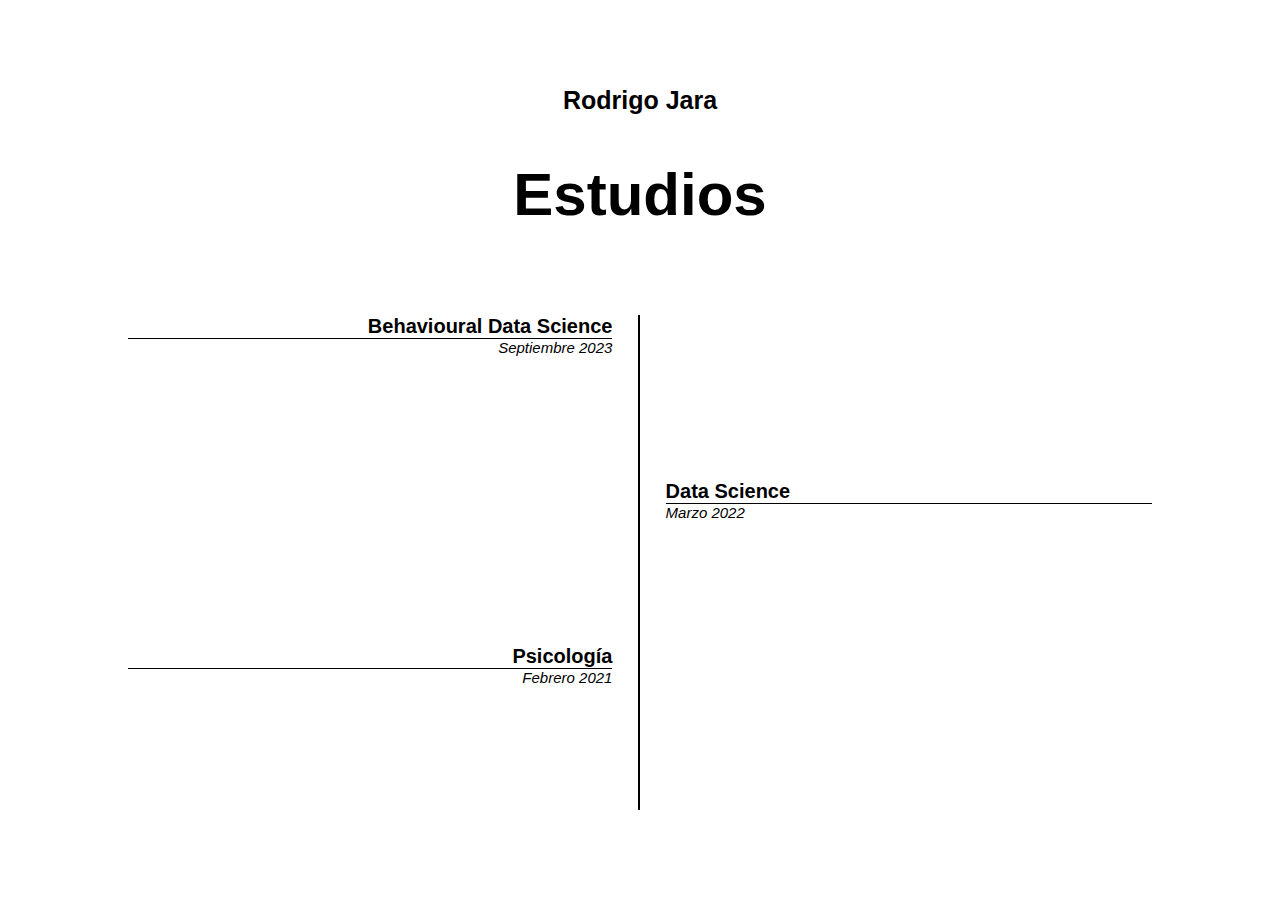
==== estudios.html @ 1901d7e6 "Add files via upload" ====
<!DOCTYPE html>
<html lang="es">
<head>
    <meta charset="UTF-8">
    <meta http-equiv="X-UA-Compatible" content="IE=edge">
    <meta name="viewport" content="width=device-width, initial-scale=1.0">
    <link rel="stylesheet" href="./estudio_mobile.css" media="screen and (min-width: 420px)">
    <link rel="stylesheet" href="./estudios_tablet.css" media="screen and (min-width: 768px)">
    <title>Estudios - Rodrigo Jara </title>
</head>
<body>
    <header>
        <h3><a href="./index.html">Rodrigo Jara</a></h3>
        <h1>Estudios</h1>
    </header>

    <div class="project_box">
        <div class="box">
            <h2>Behavioural Data Science</h2>
            <p class="date">Septiembre 2023</p>
            <!--<p class="description">Lorem ipsum dolor sit amet consectetur adipisicing elit.</p>-->
        </div>

        <div class="box2"></div>
        
        <div class="box"></div>

        <div class="box1">
            <h2>Data Science</h2>
            <p class="date">Marzo 2022</p>
            <!--<p class="description">Lorem ipsum dolor sit amet consectetur adipisicing elit.</p>-->
        </div>

        <div class="box">
            <h2>Psicología</h2>
            <p class="date">Febrero 2021</p>
            <!--<p class="description">Lorem ipsum dolor sit amet consectetur adipisicing elit.</p>-->
        </div>

        <div class="box2"></div>
    </div>
</body>
</html>
---- estudio_mobile.css ----
* {
    padding: 0;
    margin: 0;
    box-sizing: border-box;
}

html {
    font-size: 62.5%;
}

body {
    width: 80vw;
    margin: auto;
}

header {
    height: 35vh;
    display: flex;
    justify-content: center;
    align-items: center;
    flex-direction: column;
}

h1 {
    font-family: 'Noto Sans JP', sans-serif;
    font-size: 6rem;
}

h3 {
    font-family: 'Noto Sans JP', sans-serif;
    font-size: 2.5rem;
    margin-bottom: 5vh;
    text-align: left;
}

a {
    text-decoration: none;
    color: #000;
}

.project_box {
    height: 55vh;
    display: grid;
    grid-template: 1fr 1fr 1fr / 1fr 1fr;
}

.box {
   text-align: right;
   padding-right: 2vw;
   border-right: 2px solid black;
}

.box1 {
    padding-left: 2vw;
}

h2 {
    font-family: 'Noto Sans JP', sans-serif;
    font-size: 2rem;
    border-bottom: 1px solid black;
}

.date {
    font-family: 'Open Sans', sans-serif;
    font-style: italic;
    font-size: 1.5rem;
}

.description {
    font-family: 'Open Sans', sans-serif;
    font-size: 1.5rem;
}
---- estudios_tablet.css ----
* {
    padding: 0;
    margin: 0;
    box-sizing: border-box;
}

html {
    font-size: 62.5%;
}

body {
    width: 80vw;
    margin: auto;
}

header {
    height: 35vh;
    display: flex;
    justify-content: center;
    align-items: center;
    flex-direction: column;
}

h1 {
    font-family: 'Noto Sans JP', sans-serif;
    font-size: 6rem;
}

h3 {
    font-family: 'Noto Sans JP', sans-serif;
    font-size: 2.5rem;
    margin-bottom: 5vh;
    text-align: left;
}

a {
    text-decoration: none;
    color: #000;
}

.project_box {
    height: 55vh;
    display: grid;
    grid-template: 1fr 1fr 1fr / 1fr 1fr;
}

.box {
   text-align: right;
   padding-right: 2vw;
   border-right: 2px solid black;
}

.box1 {
    padding-left: 2vw;
}

h2 {
    font-family: 'Noto Sans JP', sans-serif;
    font-size: 2rem;
    border-bottom: 1px solid black;
}

.date {
    font-family: 'Open Sans', sans-serif;
    font-style: italic;
    font-size: 1.5rem;
}

.description {
    font-family: 'Open Sans', sans-serif;
    font-size: 1.5rem;
}
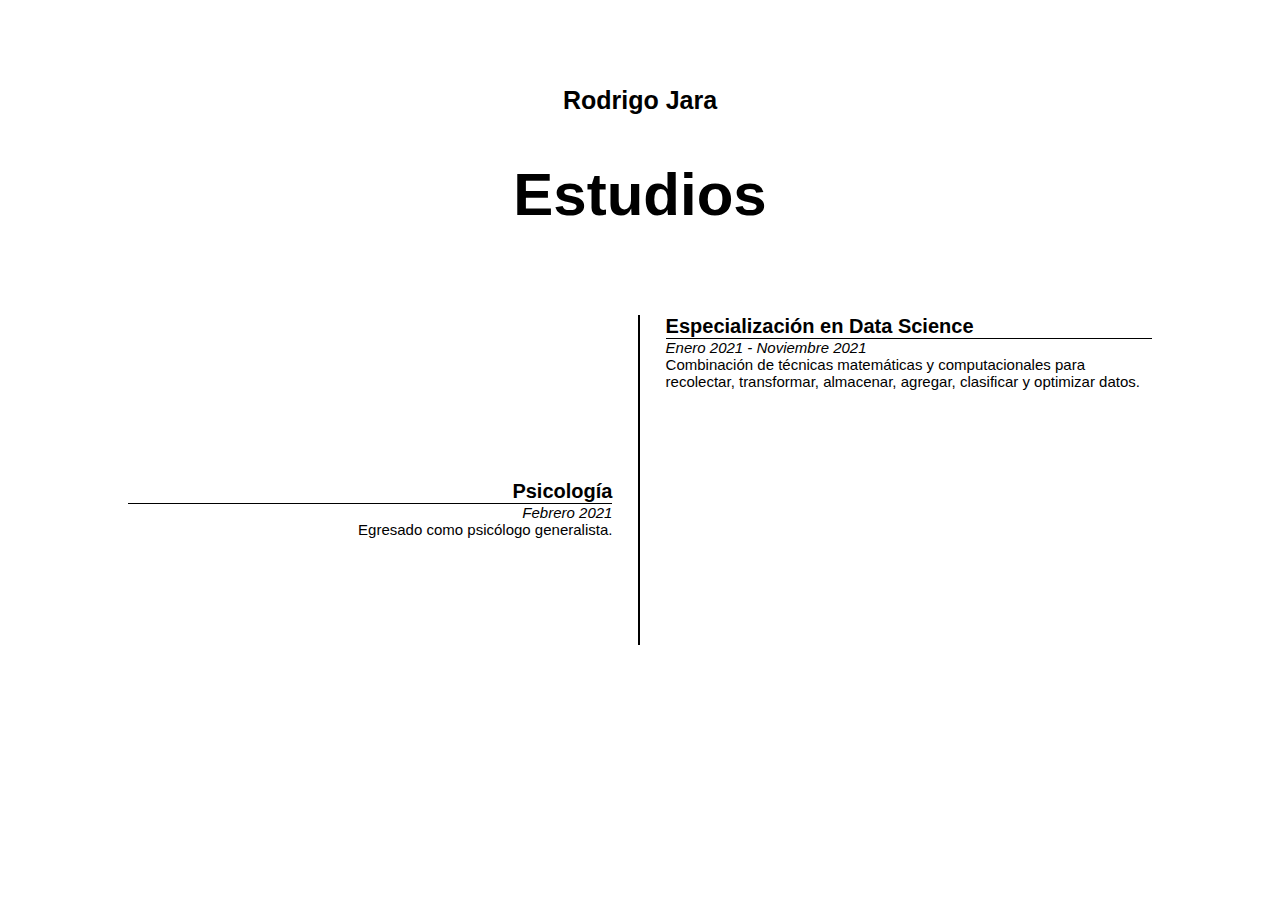
==== commit a55068da: "Cambios página web." ====
--- a/estudios.html
+++ b/estudios.html
@@ -15,26 +15,26 @@
     </header>
 
     <div class="project_box">
-        <div class="box">
+        <!--<div class="box">
             <h2>Behavioural Data Science</h2>
             <p class="date">Septiembre 2023</p>
-            <!--<p class="description">Lorem ipsum dolor sit amet consectetur adipisicing elit.</p>-->
+            <p class="description">Lorem ipsum dolor sit amet consectetur adipisicing elit.</p>
         </div>
 
-        <div class="box2"></div>
+        <div class="box2"></div>-->
         
         <div class="box"></div>
 
         <div class="box1">
-            <h2>Data Science</h2>
-            <p class="date">Marzo 2022</p>
-            <!--<p class="description">Lorem ipsum dolor sit amet consectetur adipisicing elit.</p>-->
+            <h2>Especialización en Data Science</h2>
+            <p class="date">Enero 2021 - Noviembre 2021</p>
+            <p class="description">Combinación de técnicas matemáticas y computacionales para recolectar, transformar, almacenar, agregar, clasificar y optimizar datos.</p>
         </div>
 
         <div class="box">
             <h2>Psicología</h2>
             <p class="date">Febrero 2021</p>
-            <!--<p class="description">Lorem ipsum dolor sit amet consectetur adipisicing elit.</p>-->
+            <p class="description">Egresado como psicólogo generalista.</p>
         </div>
 
         <div class="box2"></div>
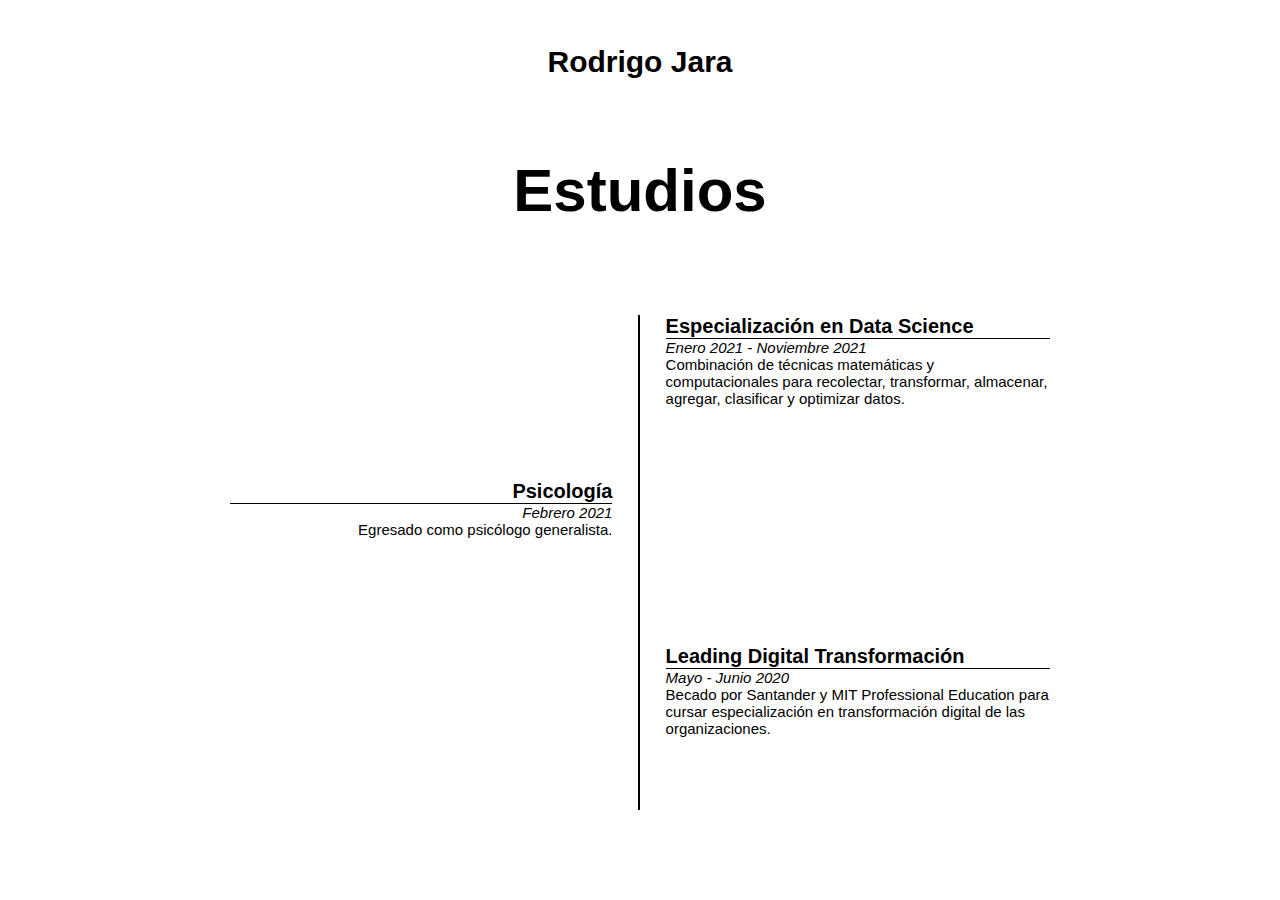
==== commit b8b484db: "Actualización y arreglo de detalles web personal." ====
--- a/estudios.html
+++ b/estudios.html
@@ -4,8 +4,9 @@
     <meta charset="UTF-8">
     <meta http-equiv="X-UA-Compatible" content="IE=edge">
     <meta name="viewport" content="width=device-width, initial-scale=1.0">
-    <link rel="stylesheet" href="./estudio_mobile.css" media="screen and (min-width: 420px)">
+    <link rel="stylesheet" href="./estudio_mobile.css" media="screen and (min-width: 360px)">
     <link rel="stylesheet" href="./estudios_tablet.css" media="screen and (min-width: 768px)">
+    <link rel="stylesheet" href="./estudios_desktop.css" media="screen and (min-width: 1024px)">
     <title>Estudios - Rodrigo Jara </title>
 </head>
 <body>
@@ -38,6 +39,18 @@
         </div>
 
         <div class="box2"></div>
+
+        <div class="box"></div>
+
+        <div class="box1">
+            <h2>Leading Digital Transformación</h2>
+            <p class="date">Mayo - Junio 2020 </p>
+            <p class="description">Becado por Santander y MIT Professional Education para cursar especialización en transformación digital de las organizaciones.</p>
+        </div>
     </div>
+
+    <footer>
+        
+    </footer>
 </body>
 </html>--- a/estudio_mobile.css
+++ b/estudio_mobile.css
@@ -39,7 +39,7 @@
 }
 
 .project_box {
-    height: 55vh;
+    margin-bottom: 10vh;
     display: grid;
     grid-template: 1fr 1fr 1fr / 1fr 1fr;
 }
@@ -69,4 +69,4 @@
 .description {
     font-family: 'Open Sans', sans-serif;
     font-size: 1.5rem;
-}
+}--- a/estudios_desktop.css
+++ b/estudios_desktop.css
@@ -0,0 +1,67 @@
+* {
+    padding: 0;
+    margin: 0;
+    box-sizing: border-box;
+}
+
+html {
+    font-size: 62.5%;
+}
+
+body {
+    width: 80vw;
+    margin: auto;
+}
+
+h1 {
+    font-family: 'Noto Sans JP', sans-serif;
+    font-size: 6rem;
+    text-align: center;
+    margin: auto auto 10vh auto;
+}
+
+h3 {
+    font-family: 'Noto Sans JP', sans-serif;
+    font-size: 3rem;
+    text-align: center;
+    margin-top: 5vh;
+}
+
+a {
+    text-decoration: none;
+    color: #000;
+}
+
+.project_box {
+    width: 80%;
+    margin: auto;
+    display: grid;
+    grid-template: 1fr 1fr 1fr / 1fr 1fr;
+}
+
+.box {
+   text-align: right;
+   padding-right: 2vw;
+   border-right: 2px solid black;
+}
+
+.box1 {
+    padding-left: 2vw;
+}
+
+h2 {
+    font-family: 'Noto Sans JP', sans-serif;
+    font-size: 2rem;
+    border-bottom: 1px solid black;
+}
+
+.date {
+    font-family: 'Open Sans', sans-serif;
+    font-style: italic;
+    font-size: 1.5rem;
+}
+
+.description {
+    font-family: 'Open Sans', sans-serif;
+    font-size: 1.5rem;
+}
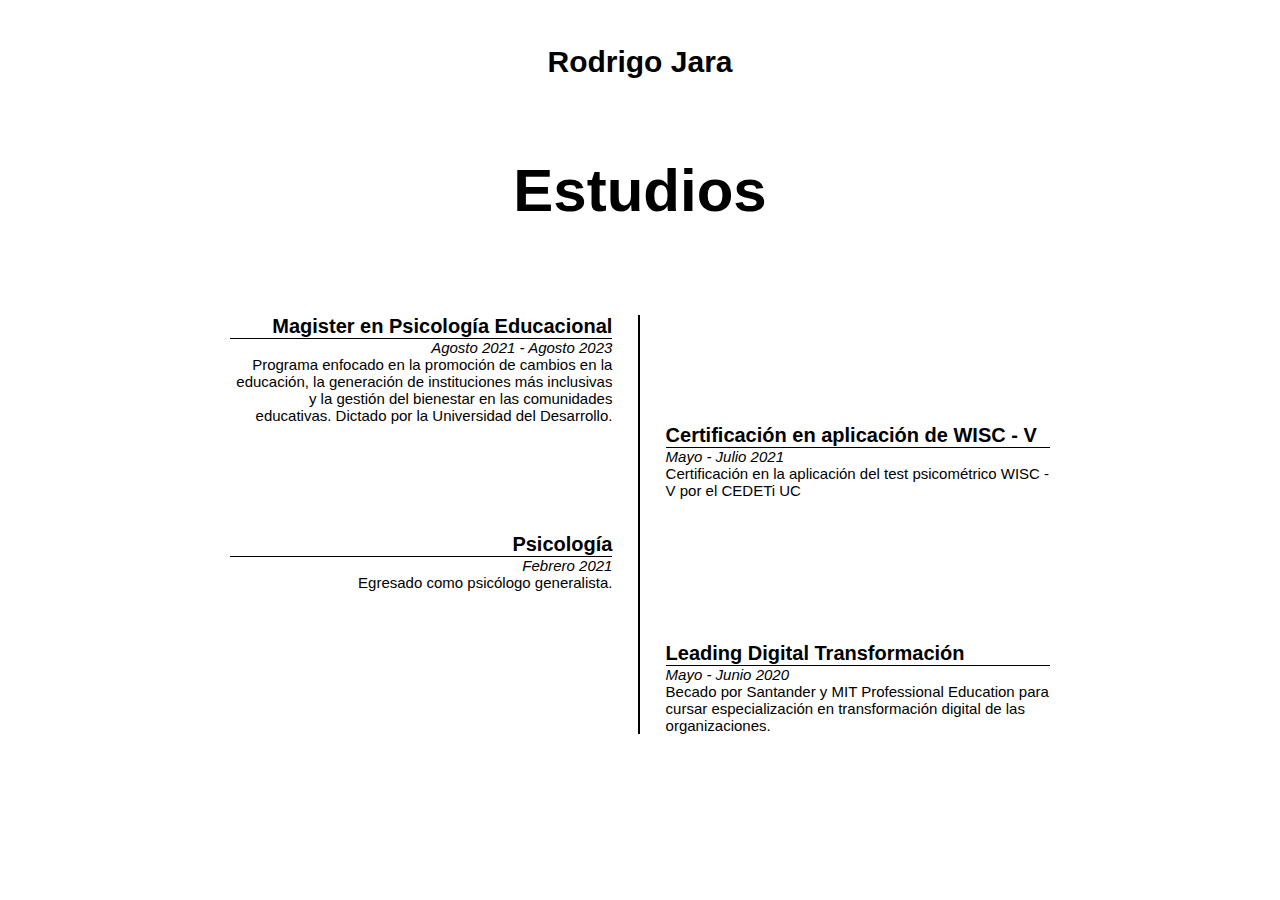
==== commit 09518f58: "Actualización página web personal" ====
--- a/estudios.html
+++ b/estudios.html
@@ -4,9 +4,9 @@
     <meta charset="UTF-8">
     <meta http-equiv="X-UA-Compatible" content="IE=edge">
     <meta name="viewport" content="width=device-width, initial-scale=1.0">
-    <link rel="stylesheet" href="./estudio_mobile.css" media="screen and (min-width: 360px)">
-    <link rel="stylesheet" href="./estudios_tablet.css" media="screen and (min-width: 768px)">
-    <link rel="stylesheet" href="./estudios_desktop.css" media="screen and (min-width: 1024px)">
+    <link rel="stylesheet" href="./css/estudio_mobile.css" media="screen and (min-width: 360px)">
+    <link rel="stylesheet" href="./css/estudios_tablet.css" media="screen and (min-width: 768px)">
+    <link rel="stylesheet" href="./css/estudios_desktop.css" media="screen and (min-width: 1024px)">
     <title>Estudios - Rodrigo Jara </title>
 </head>
 <body>
@@ -16,20 +16,20 @@
     </header>
 
     <div class="project_box">
-        <!--<div class="box">
-            <h2>Behavioural Data Science</h2>
-            <p class="date">Septiembre 2023</p>
-            <p class="description">Lorem ipsum dolor sit amet consectetur adipisicing elit.</p>
+        <div class="box">
+            <h2>Magister en Psicología Educacional</h2>
+            <p class="date">Agosto 2021 - Agosto 2023</p>
+            <p class="description">Programa enfocado en la promoción de cambios en la educación, la generación de instituciones más inclusivas y la gestión del bienestar en las comunidades educativas. Dictado por la Universidad del Desarrollo.</p>
         </div>
 
-        <div class="box2"></div>-->
+        <div class="box2"></div>
         
         <div class="box"></div>
 
         <div class="box1">
-            <h2>Especialización en Data Science</h2>
-            <p class="date">Enero 2021 - Noviembre 2021</p>
-            <p class="description">Combinación de técnicas matemáticas y computacionales para recolectar, transformar, almacenar, agregar, clasificar y optimizar datos.</p>
+            <h2>Certificación en aplicación de WISC - V</h2>
+            <p class="date">Mayo - Julio 2021</p>
+            <p class="description">Certificación en la aplicación del test psicométrico WISC - V por el CEDETi UC</p>
         </div>
 
         <div class="box">
@@ -49,8 +49,5 @@
         </div>
     </div>
 
-    <footer>
-        
-    </footer>
 </body>
 </html>--- a/css/estudio_mobile.css
+++ b/css/estudio_mobile.css
@@ -0,0 +1,72 @@
+* {
+    padding: 0;
+    margin: 0;
+    box-sizing: border-box;
+}
+
+html {
+    font-size: 62.5%;
+}
+
+body {
+    width: 80vw;
+    margin: auto;
+}
+
+header {
+    height: 35vh;
+    display: flex;
+    justify-content: center;
+    align-items: center;
+    flex-direction: column;
+}
+
+h1 {
+    font-family: 'Noto Sans JP', sans-serif;
+    font-size: 6rem;
+}
+
+h3 {
+    font-family: 'Noto Sans JP', sans-serif;
+    font-size: 2.5rem;
+    margin-bottom: 5vh;
+    text-align: left;
+}
+
+a {
+    text-decoration: none;
+    color: #000;
+}
+
+.project_box {
+    margin-bottom: 10vh;
+    display: grid;
+    grid-template: 1fr 1fr 1fr / 1fr 1fr;
+}
+
+.box {
+   text-align: right;
+   padding-right: 2vw;
+   border-right: 2px solid black;
+}
+
+.box1 {
+    padding-left: 2vw;
+}
+
+h2 {
+    font-family: 'Noto Sans JP', sans-serif;
+    font-size: 2rem;
+    border-bottom: 1px solid black;
+}
+
+.date {
+    font-family: 'Open Sans', sans-serif;
+    font-style: italic;
+    font-size: 1.5rem;
+}
+
+.description {
+    font-family: 'Open Sans', sans-serif;
+    font-size: 1.5rem;
+}--- a/css/estudios_tablet.css
+++ b/css/estudios_tablet.css
@@ -0,0 +1,65 @@
+* {
+    padding: 0;
+    margin: 0;
+    box-sizing: border-box;
+}
+
+html {
+    font-size: 62.5%;
+}
+
+body {
+    width: 80vw;
+    margin: auto;
+}
+
+h1 {
+    font-family: 'Noto Sans JP', sans-serif;
+    font-size: 6rem;
+    text-align: center;
+    margin: auto auto 10vh auto;
+}
+
+h3 {
+    font-family: 'Noto Sans JP', sans-serif;
+    font-size: 3rem;
+    text-align: center;
+    margin-top: 5vh;
+}
+
+a {
+    text-decoration: none;
+    color: #000;
+}
+
+.project_box {
+    display: grid;
+    grid-template: 1fr 1fr 1fr / 1fr 1fr;
+}
+
+.box {
+   text-align: right;
+   padding-right: 2vw;
+   border-right: 2px solid black;
+}
+
+.box1 {
+    padding-left: 2vw;
+}
+
+h2 {
+    font-family: 'Noto Sans JP', sans-serif;
+    font-size: 2rem;
+    border-bottom: 1px solid black;
+}
+
+.date {
+    font-family: 'Open Sans', sans-serif;
+    font-style: italic;
+    font-size: 1.5rem;
+}
+
+.description {
+    font-family: 'Open Sans', sans-serif;
+    font-size: 1.5rem;
+}
--- a/css/estudios_desktop.css
+++ b/css/estudios_desktop.css
@@ -0,0 +1,67 @@
+* {
+    padding: 0;
+    margin: 0;
+    box-sizing: border-box;
+}
+
+html {
+    font-size: 62.5%;
+}
+
+body {
+    width: 80vw;
+    margin: auto;
+}
+
+h1 {
+    font-family: 'Noto Sans JP', sans-serif;
+    font-size: 6rem;
+    text-align: center;
+    margin: auto auto 10vh auto;
+}
+
+h3 {
+    font-family: 'Noto Sans JP', sans-serif;
+    font-size: 3rem;
+    text-align: center;
+    margin-top: 5vh;
+}
+
+a {
+    text-decoration: none;
+    color: #000;
+}
+
+.project_box {
+    width: 80%;
+    margin: auto;
+    display: grid;
+    grid-template: 1fr 1fr 1fr / 1fr 1fr;
+}
+
+.box {
+   text-align: right;
+   padding-right: 2vw;
+   border-right: 2px solid black;
+}
+
+.box1 {
+    padding-left: 2vw;
+}
+
+h2 {
+    font-family: 'Noto Sans JP', sans-serif;
+    font-size: 2rem;
+    border-bottom: 1px solid black;
+}
+
+.date {
+    font-family: 'Open Sans', sans-serif;
+    font-style: italic;
+    font-size: 1.5rem;
+}
+
+.description {
+    font-family: 'Open Sans', sans-serif;
+    font-size: 1.5rem;
+}
